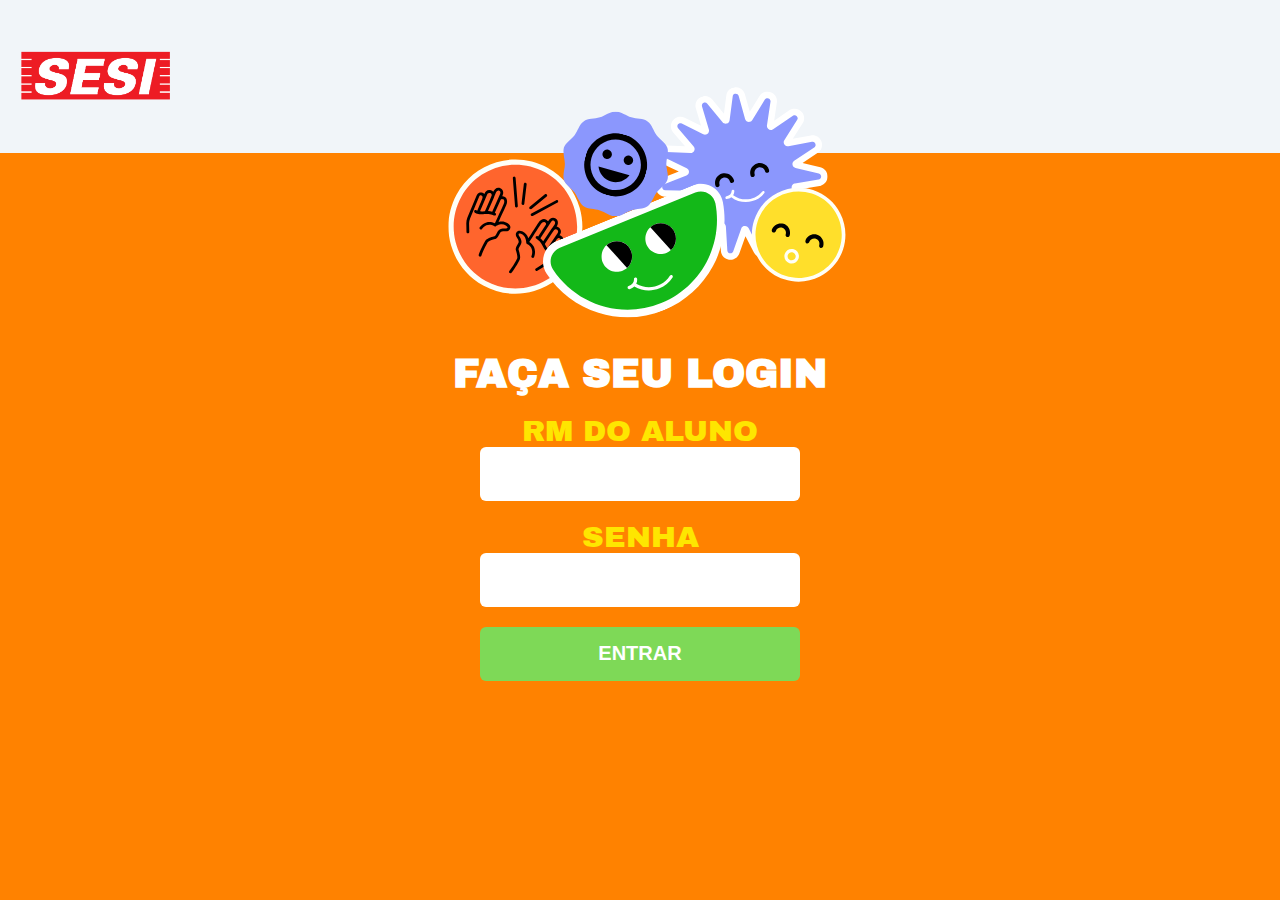
==== index.html @ a0f618b5 "Add files via upload" ====
<!DOCTYPE html>
<html lang="pt-br">
<head>
    <meta charset="UTF-8">
    <meta name="viewport" content="width=device-width, initial-scale=1.0">
    <title>Contador</title>
    <link rel="stylesheet" href="./css/style.css">
</head>
<body>
    <header>
        <img src="./img/logo-sesi.png" alt="Foto da logo do SESI">
    </header>
    <main id="index">
        <div class="varias-imgs">
            <img src="./img/figurinhas-juntas.svg" alt="">
        </div>
        <section class="login">
            <h1>faça seu login</h1>

            <form action="">
                <label for="rm-aluno">rm do aluno</label>
                <input type="number" name="rm-aluno" id="rm-aluno">

                <label for="senha">senha</label>
                <input type="password" name="senha" id="senha">

                <button type="submit"><a href="./grupamento_turma.html">entrar</a></button>
            </form>
        </section>
    </main>
    <script src="./js/script.js"></script>
</body>
</html>
---- css/style.css ----
@import url('https://fonts.googleapis.com/css2?family=Archivo+Black&family=Open+Sans:ital,wght@0,300..800;1,300..800&display=swap');
@import url('https://fonts.googleapis.com/css2?family=Archivo+Black&family=Doto:wght@100..900&family=Open+Sans:ital,wght@0,300..800;1,300..800&family=Telex&display=swap');
* {
    margin: 0;
    padding: 0;
    box-sizing: border-box;
}

html, body {
    height: 100%;
    width: 100%;
    overflow: hidden;
}

header {
    width: 100%;
    height: 17vh;
    background-color: #f1f5f9;
    display: flex;
    align-items: center;
    padding: 0 12px;
}
header#contagem{
    background-color: #ff8200;
    font-family: "Archivo Black", sans-serif;
}
.txt-contagem{
    width: 75%;
    display: flex;
    align-items: center;
    justify-content: center;
}
header#contagem h1{
    color: white;
    text-transform: uppercase;
    font-size: 35px;
}
.quadrado {
    width: 95px;
    height: 95px;
    border: 1px solid #ffffff;
    box-sizing: border-box; 
    position: absolute;
    z-index: 1;
    margin-left: 5px;
}
.logo{
    position: relative;
    z-index: 2;
}
#imgs{
    position: absolute;
    left: 28%;
    bottom: 30%;
}
header img{
    width: 170px;
}
main#index{
    height: 83vh;
    display: flex;
    justify-content: center;
    align-items: center;
    flex-direction: column;
    background-color: #ff8200;
}
#main-contagem{
    background-color: #f1f5f9;
    height: 65vh;
    display: flex;
    align-items: center;
    justify-content: center;
}
.varias-imgs,.login{
    position: relative;
    bottom: 19%;
}
.varias-imgs img{
    width: 450px;
}
.login {
    width: 100%;
    max-width: 400px;
    text-align: center;
}

.login h1 {
    margin-bottom: 20px;
    text-transform: uppercase;
    color: white;
    font-family: "Archivo Black", sans-serif;
    font-size: 40px;
}
.login label {
    font-family: "Archivo Black", sans-serif;
    color: #fee600;
    text-transform: uppercase;
    font-size: 30px;
}
.login input, 
.login button {
    width: 80%;
    height: 6vh;
    border-radius: 6px;
    border: none;
    text-align: center;
    margin-bottom: 20px;
    font-size: 20px;
}
.login button {
    text-transform: uppercase;
    background-color: #7ed957;
    font-weight: bold;
    cursor: pointer;
}
a{
    text-decoration: none;
    color: white;
}
#escolher-sala-section{
    display: flex;
    align-items: center;
    justify-content: center;
    flex-wrap: wrap;
    width: 80%;
    gap: 30px;
}
.escolha-sala{
    height: 25vh;
    width: 25vw;
    background-color: #ffdf2b;
    display: flex;
    align-items: center;
    justify-content: center;
    cursor: pointer;
}
.escolha-sala:nth-child(2){
    background-color: #13b818;
}
.escolha-sala:nth-child(3){
    background-color: #ff652d;
}
.escolha-sala:nth-child(4){
    background-color: #ff8200;
}
.escolha-sala:nth-child(5){
    background-color:#8b97fd;
}

.escolha-sala p{
    font-family: "Archivo Black", sans-serif;
    font-size: 20px;
    text-transform: uppercase;
}
footer#footer-contagem{
    width: 100%;
    height: 18vh;
    background-color: #f1f5f9;
    display: flex;
    justify-content: space-between;
}
footer#footer-contagem img{
    height: 230px;

}  
#img1-footer-contagem{
    position: relative;
    bottom: 20px;
    right: 30px;
}
#img2-footer-contagem{
    position: relative;
    left: 80px;
    bottom: 30px;
}
#figuras-salas {
    position: relative;
    margin: 0 auto;
    bottom: 150px;
    left: 470px;
    z-index: 2;
    width: 100%; 
}

#figuras-salas img {
    max-width: 100%;
    height: auto;
    width: 550px;
}
header#turma{
    background-color: #ffd700;
    height: 25vh;
    overflow: hidden;
    position: relative;
}
.card {
    width: 30vw;
    min-height: 35vh;
    padding: 20px;
    background-color: yellow;
    text-align: center;
    border-radius: 10px;
    font-family: Arial, sans-serif;
    position: relative;
    bottom: 130px;
    left: 530px;
}
.card h3 {
    font-weight: bold;
    text-decoration: underline;
    margin-bottom: 15px;
    font-size: 30px;
}
.btn {
    width: 100%;
    height: 50px;
    margin: 10px 0;
    padding: 10px;
    background-color: white;
    border-radius: 10px;
    font-weight: bold;
    border: none;
    cursor: pointer;
}
#dialog{
    height: 350px;
    width: 370px;
    border: none;
    position: relative;
    top: calc(50% - 175px);
    left: calc(50% - 185px);
}
#dialog::backdrop{
    background-color: rgba(0, 0, 0, 0.3);}
#dialog h2{
    font-family: "Archivo Black", sans-serif;
    text-decoration: underline;
    display: flex;
    justify-content: center;
    margin-top: 20px;
}
#dialog #botoes-container{
    display: flex;
    align-items: center;
    justify-content: center;
    flex-direction: column;
    margin-top: 20px;
    gap: 20px;
}
#dialog button{
    font-family: "Telex", sans-serif;
    height: 45px;
    width: 250px;
    font-size: 25px;
    background-color: #f1f5f9;
    border-radius: 10px;
    border: none;
}
.fechar{
    background: none;
    border: none;
    width: 30px;
    height: 30px;
    position: relative;
    left:87%;
    top: 10px;
}
.fechar i{
    font-size: 30px;
    cursor: pointer;
}
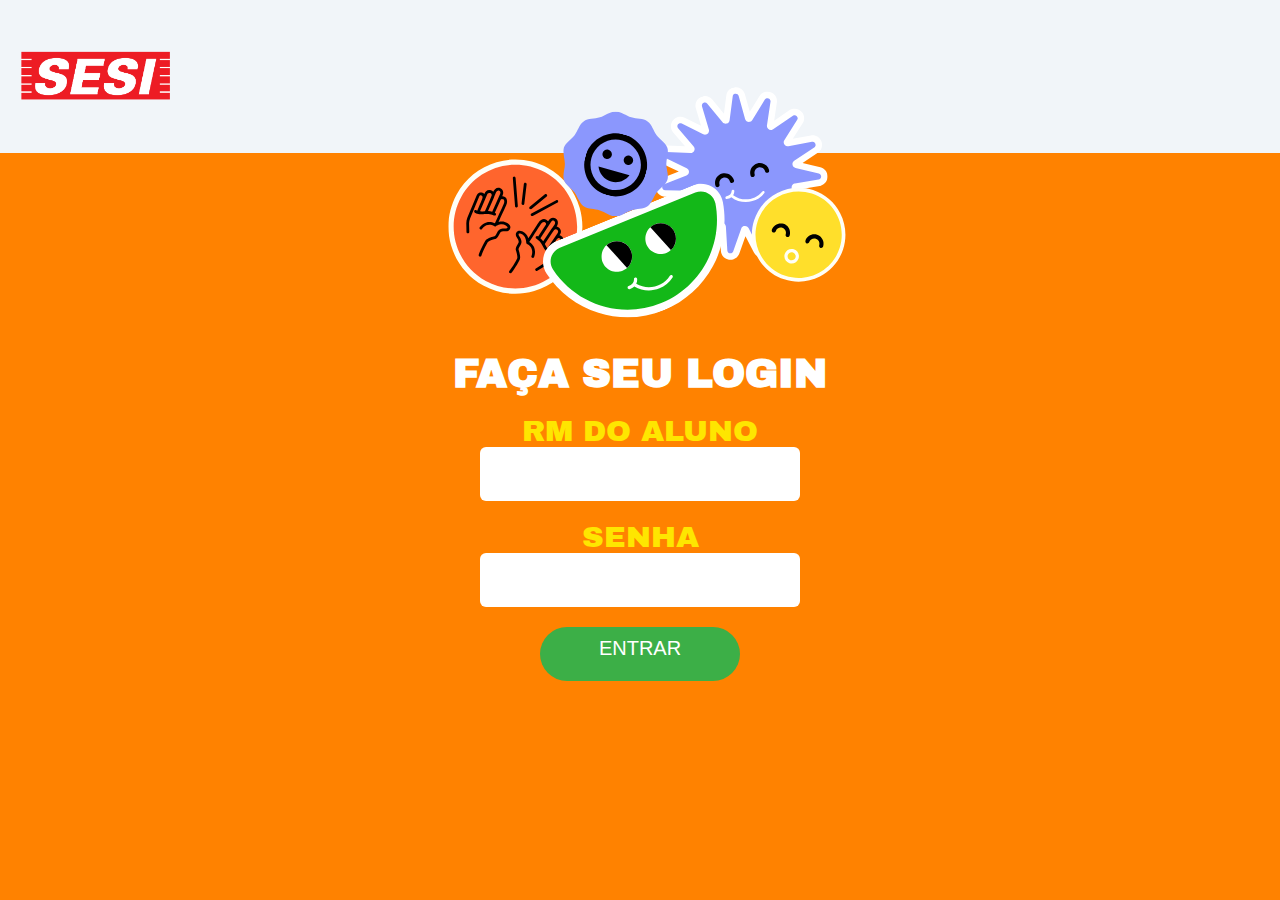
==== commit c70ea8ff: "Add files via upload" ====
--- a/index.html
+++ b/index.html
@@ -17,7 +17,7 @@
         <section class="login">
             <h1>faça seu login</h1>
 
-            <form action="">
+            <form action="" id="loginn">
                 <label for="rm-aluno">rm do aluno</label>
                 <input type="number" name="rm-aluno" id="rm-aluno">
 
--- a/css/style.css
+++ b/css/style.css
@@ -1,5 +1,6 @@
 @import url('https://fonts.googleapis.com/css2?family=Archivo+Black&family=Open+Sans:ital,wght@0,300..800;1,300..800&display=swap');
 @import url('https://fonts.googleapis.com/css2?family=Archivo+Black&family=Doto:wght@100..900&family=Open+Sans:ital,wght@0,300..800;1,300..800&family=Telex&display=swap');
+@import url('https://fonts.googleapis.com/css2?family=Black+Ops+One&family=Changa:wght@200..800&family=Doto:wght@100..900&family=Jacquarda+Bastarda+9&family=Odibee+Sans&family=Orbitron:wght@400..900&family=Poppins:ital,wght@0,100;0,200;0,300;0,400;0,500;0,600;0,700;0,800;0,900;1,100;1,200;1,300;1,400;1,500;1,600;1,700;1,800;1,900&family=Press+Start+2P&family=Quantico:ital,wght@0,400;0,700;1,400;1,700&family=Rajdhani:wght@300;400;500;600;700&family=Roboto:ital,wght@0,100;0,300;0,400;0,500;0,700;0,900;1,100;1,300;1,400;1,500;1,700;1,900&family=Russo+One&family=Silkscreen:wght@400;700&family=Tomorrow:ital,wght@0,100;0,200;0,300;0,400;0,500;0,600;0,700;0,800;0,900;1,100;1,200;1,300;1,400;1,500;1,600;1,700;1,800;1,900&family=VT323&family=Wallpoet&display=swap');
 * {
     margin: 0;
     padding: 0;
@@ -20,20 +21,52 @@
     align-items: center;
     padding: 0 12px;
 }
-header#contagem{
-    background-color: #ff8200;
-    font-family: "Archivo Black", sans-serif;
-}
-.txt-contagem{
-    width: 75%;
-    display: flex;
-    align-items: center;
-    justify-content: center;
-}
-header#contagem h1{
+header#turma{
+    background-color: #ff8200;
+    font-family: "Archivo Black", sans-serif;
+}
+header#turma h1,header#cadastro h1{
     color: white;
     text-transform: uppercase;
     font-size: 35px;
+}
+header#turma{
+    background-color: #ffd700;
+    height: 25vh;
+    overflow: hidden;
+    position: relative;
+}
+header#Contagem{
+    background-color: #ff8200;
+    display: flex;
+    align-items: center;
+    justify-content: center;
+}
+header#cadastro{
+    background-color: #ff8200;
+    font-family: "Archivo Black", sans-serif;
+    display: flex;
+    justify-content: space-between;
+}
+header#Contagem #nomeSala{
+    background-color: #f4f6f8;
+    padding: 10px;
+    width: 25%;
+    display: flex;
+    align-items: center;
+    justify-content: center;
+    font-family: "Telex", sans-serif;
+    font-size: 13px;
+    border-radius: 10px;
+}
+header img{
+    width: 170px;
+}
+header#cadastro img#fig{
+    width: 300px;
+    position: relative;   
+    left: 50px;
+    top: 20px;
 }
 .quadrado {
     width: 95px;
@@ -53,8 +86,12 @@
     left: 28%;
     bottom: 30%;
 }
-header img{
-    width: 170px;
+
+.txt-turma{
+    width: 75%;
+    display: flex;
+    align-items: center;
+    justify-content: center;
 }
 main#index{
     height: 83vh;
@@ -64,9 +101,15 @@
     flex-direction: column;
     background-color: #ff8200;
 }
-#main-contagem{
+#main-turma{
     background-color: #f1f5f9;
     height: 65vh;
+    display: flex;
+    align-items: center;
+    justify-content: center;
+}
+main#main-contagem{
+    height: 70vh;
     display: flex;
     align-items: center;
     justify-content: center;
@@ -107,7 +150,7 @@
     margin-bottom: 20px;
     font-size: 20px;
 }
-.login button {
+.login form#login button[type = 'submit'] {
     text-transform: uppercase;
     background-color: #7ed957;
     font-weight: bold;
@@ -116,6 +159,8 @@
 a{
     text-decoration: none;
     color: white;
+    position: relative;
+    bottom: 10px; /* GAMBIARRA PARA A APROVAÇÃO TEM QUE MUDAR DEPOIS QUE CONFIMAR QUE VAI SER ASSIM */
 }
 #escolher-sala-section{
     display: flex;
@@ -152,27 +197,7 @@
     font-size: 20px;
     text-transform: uppercase;
 }
-footer#footer-contagem{
-    width: 100%;
-    height: 18vh;
-    background-color: #f1f5f9;
-    display: flex;
-    justify-content: space-between;
-}
-footer#footer-contagem img{
-    height: 230px;
-
-}  
-#img1-footer-contagem{
-    position: relative;
-    bottom: 20px;
-    right: 30px;
-}
-#img2-footer-contagem{
-    position: relative;
-    left: 80px;
-    bottom: 30px;
-}
+
 #figuras-salas {
     position: relative;
     margin: 0 auto;
@@ -187,12 +212,7 @@
     height: auto;
     width: 550px;
 }
-header#turma{
-    background-color: #ffd700;
-    height: 25vh;
-    overflow: hidden;
-    position: relative;
-}
+
 .card {
     width: 30vw;
     min-height: 35vh;
@@ -268,4 +288,100 @@
 .fechar i{
     font-size: 30px;
     cursor: pointer;
-}+}
+
+
+#form-contagem{
+    display: flex;
+    align-items: center;
+    justify-content:center;
+    flex-direction: column;
+    gap: 20px;
+}
+#input-contagem{
+    display: flex;
+    align-items: center;
+    justify-content: center;
+    gap: 90px;
+}
+form #input-contagem input[type = 'number']{
+    text-align: center;
+    border: none;
+    background-color: transparent;
+    font-size: 70px;
+    width: 90px;
+    height: auto;
+    font-family: "Odibee Sans", sans-serif;
+
+}
+#menos,#mais{
+    border: none;
+    height: 100px;
+    width: 100px;
+    border-radius: 100%;
+    color: white;
+    font-size: 50px;
+}
+#menos{
+    background-color: #ee252c;
+}
+#mais{
+    background-color: #48bc50;
+}
+form button[type ='submit']{
+    background-color: #3caf47;
+    text-transform: uppercase;
+    border: none;
+    color: white;
+    padding: 20px;
+    width: 50%;
+    border-radius: 50px;
+    font-size: 20px;
+}
+form button{
+    cursor: pointer;
+}
+#LabelNumContador{
+    font-family: "Telex", sans-serif;
+    font-weight: bold;
+    color: #ff4d0d;
+    font-size: 20px;
+}
+main#main-cadastro section{
+    background-color: #ffdf2b;
+    width: 30%;
+    height: 50vh;
+    margin: 0 auto;
+    display: flex;
+    align-items: center;
+}
+main#main-cadastro section form{
+    display: flex;
+    align-items: center;
+    justify-content: center;
+    flex-direction: column;
+}
+footer#footer-turma{
+    width: 100%;
+    height: 18vh;
+    background-color: #f1f5f9;
+    display: flex;
+    justify-content: space-between;
+}
+footer#footer-turma img{
+    height: 200px;
+}  
+#img1-footer-turma{
+    position: relative;
+    bottom: 55px;
+    right: 30px;
+}
+#img2-footer-turma{
+    position: relative;
+    left: 70px;
+    bottom: 80px;
+}
+footer#footer-contagem img{
+    width: 170px;
+    margin-left: 30px;
+}
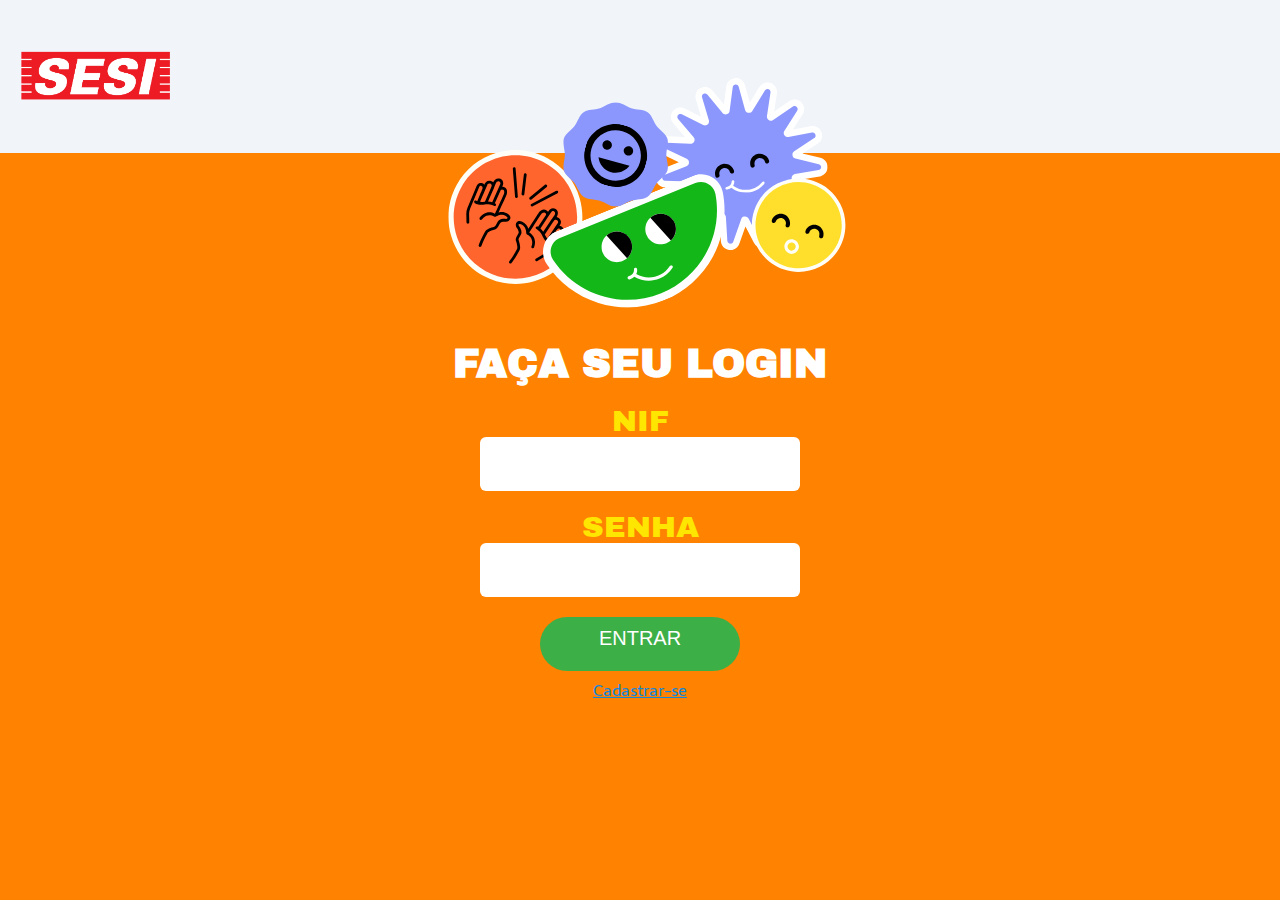
==== commit 5abf5337: "Add files via upload" ====
--- a/index.html
+++ b/index.html
@@ -18,7 +18,7 @@
             <h1>faça seu login</h1>
 
             <form action="" id="loginn">
-                <label for="rm-aluno">rm do aluno</label>
+                <label for="rm-aluno">NIF</label>
                 <input type="number" name="rm-aluno" id="rm-aluno">
 
                 <label for="senha">senha</label>
@@ -26,6 +26,7 @@
 
                 <button type="submit"><a href="./grupamento_turma.html">entrar</a></button>
             </form>
+            <div id="link"><a href="./cadastrar.html">Cadastrar-se</a></div>
         </section>
     </main>
     <script src="./js/script.js"></script>
--- a/css/style.css
+++ b/css/style.css
@@ -10,9 +10,11 @@
 html, body {
     height: 100%;
     width: 100%;
+    /* overflow: hidden; */
+}
+#body_cadastro,#body_salas{
     overflow: hidden;
 }
-
 header {
     width: 100%;
     height: 17vh;
@@ -42,12 +44,7 @@
     align-items: center;
     justify-content: center;
 }
-header#cadastro{
-    background-color: #ff8200;
-    font-family: "Archivo Black", sans-serif;
-    display: flex;
-    justify-content: space-between;
-}
+
 header#Contagem #nomeSala{
     background-color: #f4f6f8;
     padding: 10px;
@@ -61,12 +58,6 @@
 }
 header img{
     width: 170px;
-}
-header#cadastro img#fig{
-    width: 300px;
-    position: relative;   
-    left: 50px;
-    top: 20px;
 }
 .quadrado {
     width: 95px;
@@ -101,6 +92,11 @@
     flex-direction: column;
     background-color: #ff8200;
 }
+main#index section div#link a{
+    font-family: "Telex", sans-serif;
+    text-decoration: underline;
+    color: rgb(23, 134, 213);
+}
 #main-turma{
     background-color: #f1f5f9;
     height: 65vh;
@@ -126,7 +122,12 @@
     max-width: 400px;
     text-align: center;
 }
-
+#loginn{
+    display: flex;
+    flex-direction: column;
+    align-items: center;
+    justify-content: center;
+}
 .login h1 {
     margin-bottom: 20px;
     text-transform: uppercase;
@@ -150,7 +151,7 @@
     margin-bottom: 20px;
     font-size: 20px;
 }
-.login form#login button[type = 'submit'] {
+.login form#login button[type = 'submit']{
     text-transform: uppercase;
     background-color: #7ed957;
     font-weight: bold;
@@ -160,7 +161,7 @@
     text-decoration: none;
     color: white;
     position: relative;
-    bottom: 10px; /* GAMBIARRA PARA A APROVAÇÃO TEM QUE MUDAR DEPOIS QUE CONFIMAR QUE VAI SER ASSIM */
+    bottom: 10px;
 }
 #escolher-sala-section{
     display: flex;
@@ -328,7 +329,7 @@
 #mais{
     background-color: #48bc50;
 }
-form button[type ='submit']{
+main#index form button[type ='submit'],#enviar_form{
     background-color: #3caf47;
     text-transform: uppercase;
     border: none;
@@ -347,20 +348,6 @@
     color: #ff4d0d;
     font-size: 20px;
 }
-main#main-cadastro section{
-    background-color: #ffdf2b;
-    width: 30%;
-    height: 50vh;
-    margin: 0 auto;
-    display: flex;
-    align-items: center;
-}
-main#main-cadastro section form{
-    display: flex;
-    align-items: center;
-    justify-content: center;
-    flex-direction: column;
-}
 footer#footer-turma{
     width: 100%;
     height: 18vh;
@@ -385,3 +372,154 @@
     width: 170px;
     margin-left: 30px;
 }
+header#cadastro{
+    background-color: #ff8200;
+    font-family: "Archivo Black", sans-serif;
+    display: flex;
+    justify-content: space-between;
+    align-items: center;
+}
+header#cadastro div#tituloh1{
+    margin-left: 100px;
+}
+header#cadastro img#fig{
+    width: 300px;
+    position: relative;   
+    left: 50px;
+    top: 20px;
+}
+main#main-cadastro{
+    display: flex;
+    align-items: center;
+    justify-content: center;
+    height: 80%;
+    width: 100%;
+}
+main#main-cadastro section{
+    background-color: #ffdf2b;
+    width: 28%;
+    height: 55vh;
+    margin: 0 auto;
+    display: flex;
+    align-items: center;
+    justify-content: center;
+}
+main#main-cadastro section form{
+    display: flex;
+    align-items: center;
+    justify-content: center;
+    flex-direction: column;
+    gap: 10px;
+}
+main#main-cadastro section form div{
+    display: flex;
+    font-family: "Telex", sans-serif;
+    color: rgb(69, 69, 69);
+    font-size: 20px;
+    font-weight: bold;
+    align-items: center;
+    justify-content: center;
+}
+main#main-cadastro section form input{
+    width:20vw;
+    height: 7vh;
+    border-radius: 10px;
+    border: none;
+}
+main#main-cadastro section form input::placeholder{
+    color: rgb(69, 69, 69);
+    text-align: center;
+    font-family: "Telex", sans-serif;
+    font-size: 20px;
+    font-weight: bold;
+}
+#btn-cadastrar{
+    width: 97%;
+    height: 50px;
+    border-radius: 10px;
+    background-color: #18b41a;
+    border: none;
+    font-size: 20px;
+    font-weight: bold;
+}
+/* @media screen and (max-width:1366px){
+    main{
+        background-color: red;
+    }
+} */
+@media screen and (max-width:1024px){
+    header img{
+        width: 130px;
+        height: auto;
+    }
+    .varias-imgs img{
+        width: 300px;
+        height: auto;
+        position: relative;
+        top: 15px;
+    }
+    .login h1{
+        font-size: 35px;
+    }
+    #link a{
+        font-size: 20px;
+    }
+    header#cadastro h1{
+        font-size: 32px;
+        display: flex;
+        align-items: center;
+        justify-content: center;
+    }
+    header#cadastro img{
+        display: none;
+    }
+    header#cadastro div#tituloh1{
+        margin-left: 80px;
+    }
+    header#cadastro img#fig{
+        display: none;
+    }
+    main#main-cadastro section{
+        width: 90%;
+    }
+    main#main-cadastro section form input{
+        width:70vw;
+        height: 7vh;
+        border-radius: 10px;
+        border: none;
+    }
+    header#turma{
+        height: 20vh;
+        font-size: 28px;
+    }
+    #escolher-sala-section{
+        flex-direction: column;
+        width: 100%;
+        gap: 20px;
+        margin-top: 500px;
+    }
+    .escolha-sala{
+        width: 90%;
+    }
+    #footer-turma img{
+        display: none;
+    }
+    #body_salas{
+        overflow: visible;
+    }
+    header#Contagem #nomeSala{
+        width: 70vw;
+    }
+    #menos,#mais{
+        height: 80px;
+        width: 80px;
+    }
+    div#input-contagem{
+        gap: 40px;
+    }
+    footer#footer-contagem img{
+        width: 140px;
+        margin-left: 0px;
+        margin-top: 20px;
+    }
+}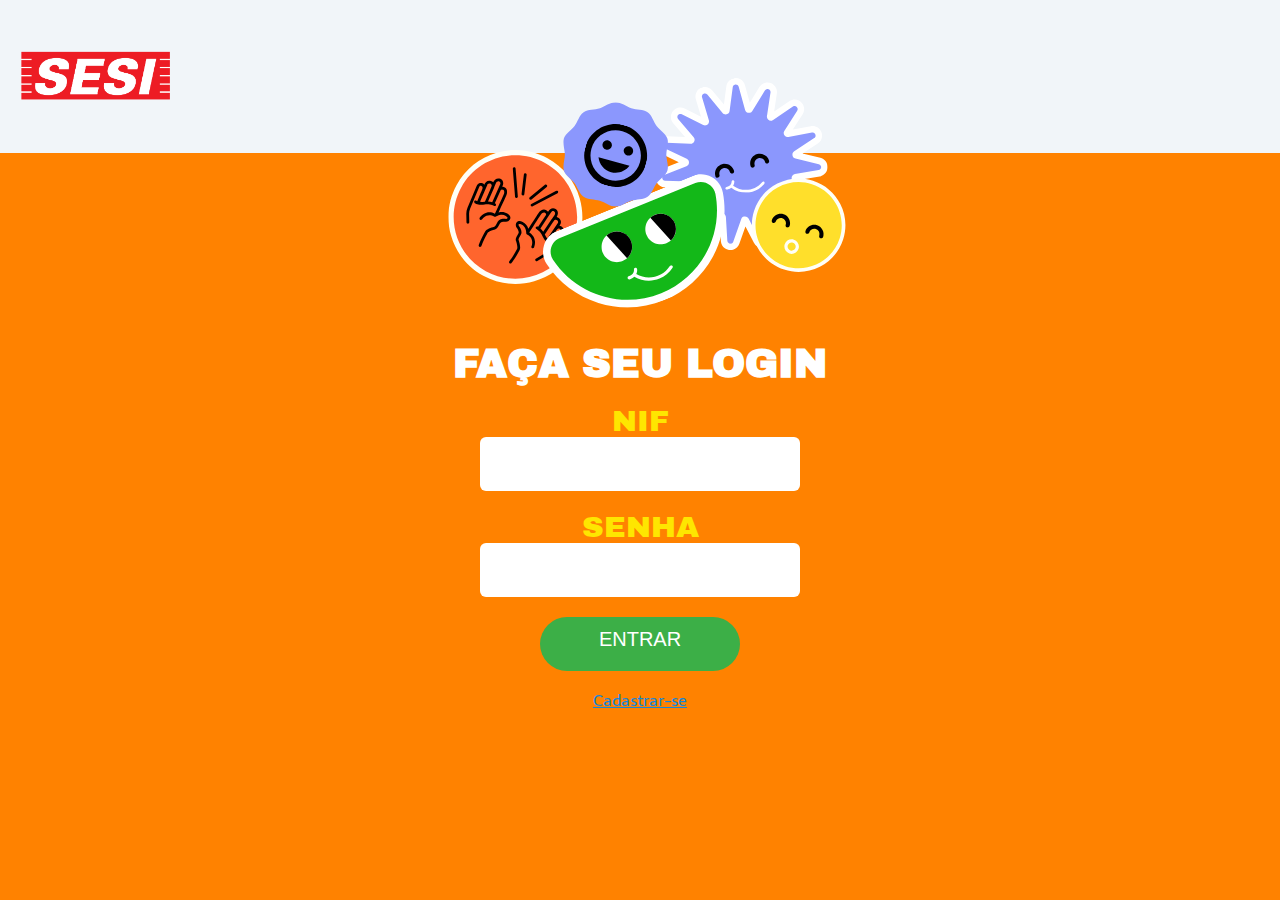
==== commit f126d6eb: "Add files via upload" ====
--- a/index.html
+++ b/index.html
@@ -18,8 +18,8 @@
             <h1>faça seu login</h1>
 
             <form action="" id="loginn">
-                <label for="rm-aluno">NIF</label>
-                <input type="number" name="rm-aluno" id="rm-aluno">
+                <label for="nif-login">NIF</label>
+                <input type="number" name="nif-login" id="nif-login">
 
                 <label for="senha">senha</label>
                 <input type="password" name="senha" id="senha">
--- a/css/style.css
+++ b/css/style.css
@@ -157,11 +157,11 @@
     font-weight: bold;
     cursor: pointer;
 }
-a{
+main#index .login form#loginn a{
     text-decoration: none;
     color: white;
     position: relative;
-    bottom: 10px;
+    bottom: 9px;
 }
 #escolher-sala-section{
     display: flex;
@@ -276,6 +276,11 @@
     background-color: #f1f5f9;
     border-radius: 10px;
     border: none;
+    cursor: pointer;
+    transition: all 0.5s ease;
+}
+#dialog button:hover{
+    transform: scale(1.1);
 }
 .fechar{
     background: none;
@@ -442,6 +447,20 @@
     font-size: 20px;
     font-weight: bold;
 }
+#main-cadastro section form input{
+    font-size: 25px;
+    text-align: center;
+}
+main#main-contagem section form a{
+    color: white;
+    text-decoration: none;
+}
+#dialog button:focus {
+    outline: none;
+}
+dialog::-webkit-scrollbar-track {
+    background-color: #611818; /* Cor do fundo da barra de rolagem */
+}
 /* @media screen and (max-width:1366px){
     main{
         background-color: red;
